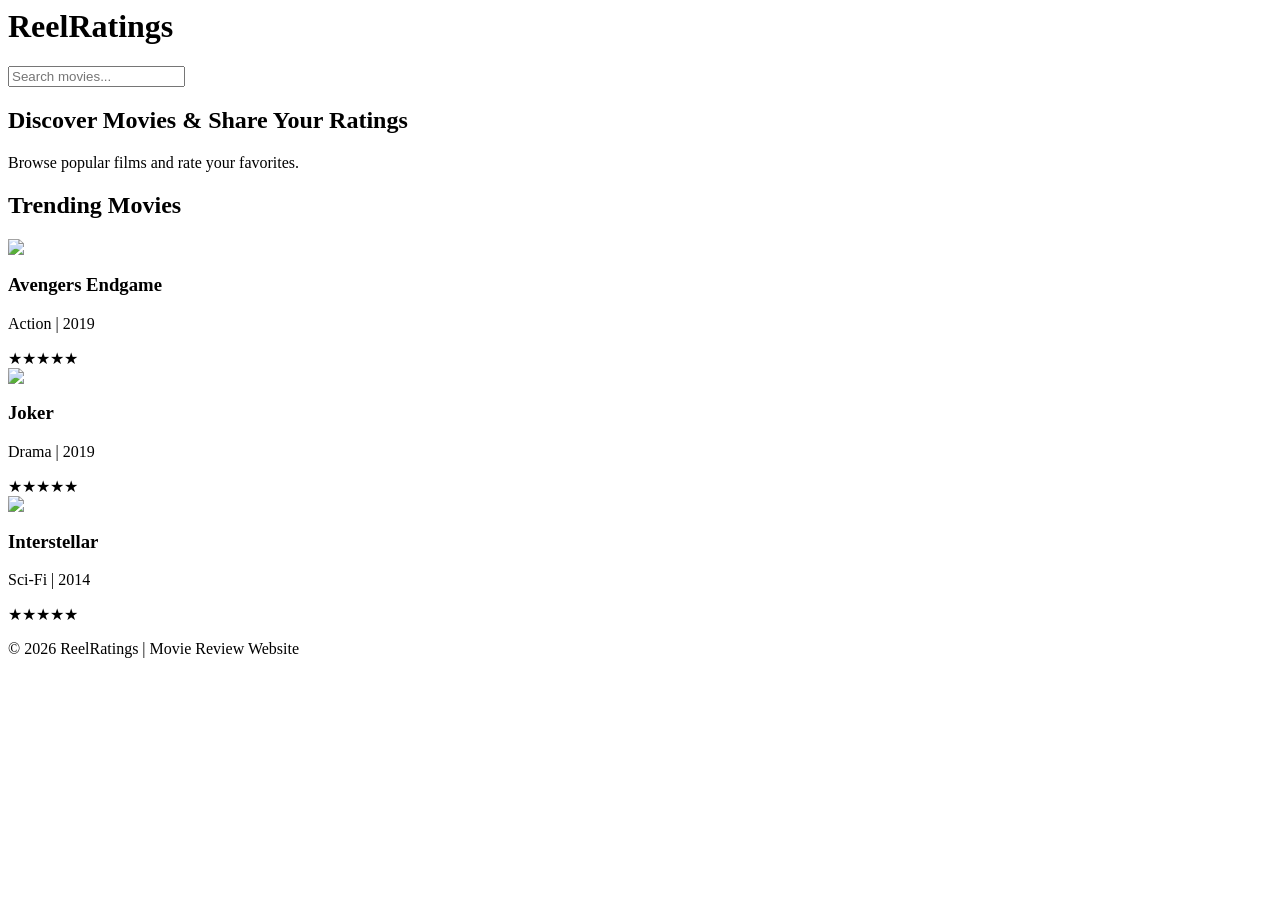
==== index.html @ 47608eb8 "Update index.html" ====
<body>

<header class="navbar">
<h1 class="logo">ReelRatings</h1>

<input type="text" id="search" placeholder="Search movies...">
</header>

<section class="hero">
<h2>Discover Movies & Share Your Ratings</h2>
<p>Browse popular films and rate your favorites.</p>
</section>

<section class="movies-section">
<h2>Trending Movies</h2>

<div class="movie-container" id="movieContainer"></div>

</section>

<footer>
<p>© 2026 ReelRatings | Movie Review Website</p>
</footer>

<script src="script.js"></script>

</body>
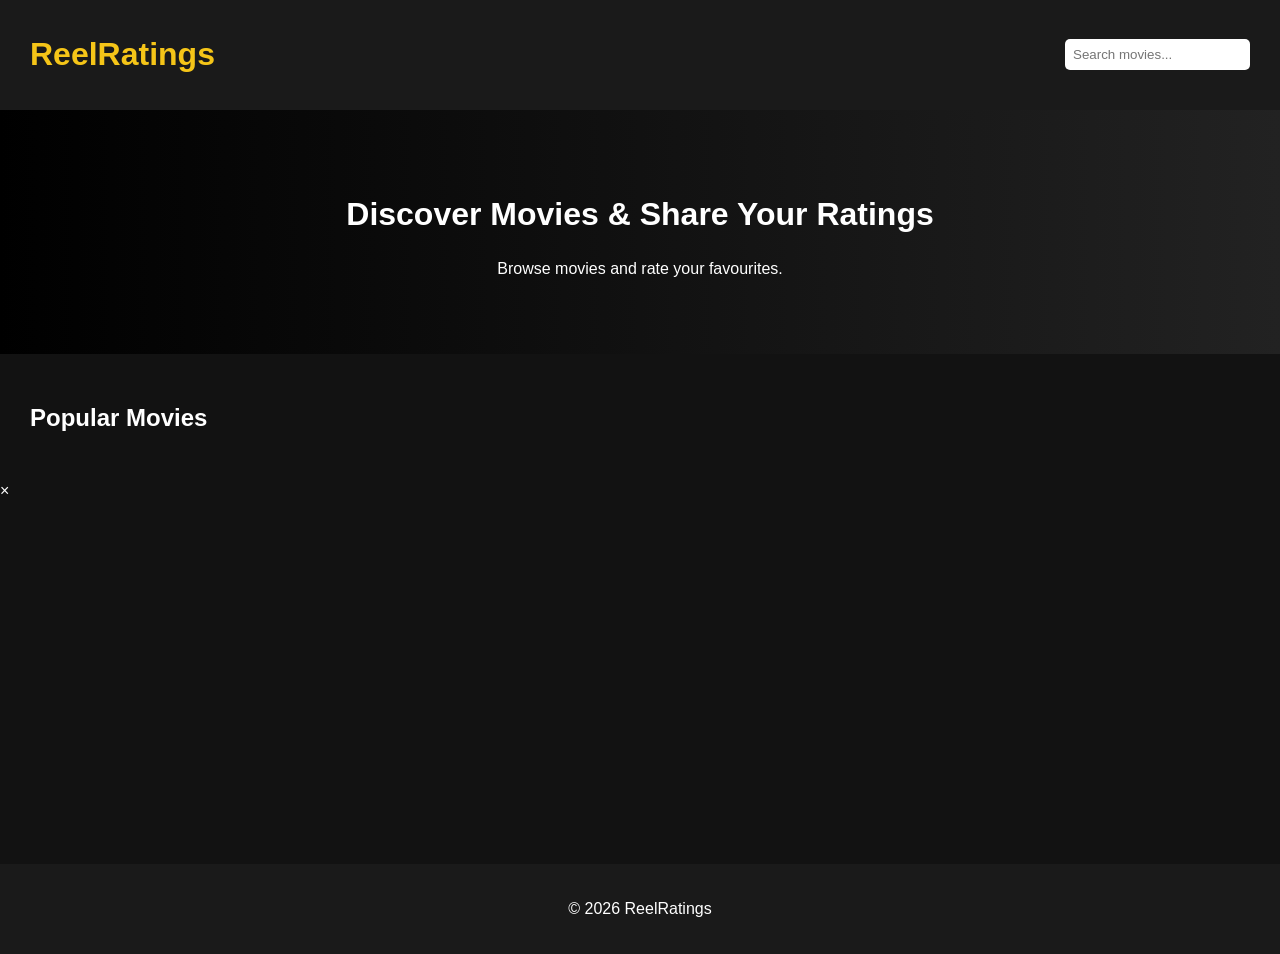
==== commit 7decb8ab: "Update index.html" ====
--- a/index.html
+++ b/index.html
@@ -1,27 +1,70 @@
+<!DOCTYPE html>
+<html lang="en">
+
+<head>
+<meta charset="UTF-8">
+<meta name="viewport" content="width=device-width, initial-scale=1.0">
+
+<title>ReelRatings - Movie Reviews</title>
+
+<link rel="stylesheet" href="style.css">
+
+</head>
+
 <body>
 
 <header class="navbar">
+
 <h1 class="logo">ReelRatings</h1>
 
 <input type="text" id="search" placeholder="Search movies...">
+
 </header>
 
+
 <section class="hero">
+
 <h2>Discover Movies & Share Your Ratings</h2>
-<p>Browse popular films and rate your favorites.</p>
+
+<p>Browse movies and rate your favourites.</p>
+
 </section>
 
+
 <section class="movies-section">
-<h2>Trending Movies</h2>
+
+<h2>Popular Movies</h2>
 
 <div class="movie-container" id="movieContainer"></div>
 
 </section>
 
+
+<div class="modal" id="movieModal">
+
+<div class="modal-content">
+
+<span class="close">&times;</span>
+
+<h2 id="modalTitle"></h2>
+
+<p id="modalDesc"></p>
+
+<iframe id="modalTrailer" width="100%" height="300" frameborder="0" allowfullscreen></iframe>
+
+</div>
+
+</div>
+
+
 <footer>
-<p>© 2026 ReelRatings | Movie Review Website</p>
+
+<p>© 2026 ReelRatings</p>
+
 </footer>
 
 <script src="script.js"></script>
 
 </body>
+
+</html>
--- a/style.css
+++ b/style.css
@@ -0,0 +1,80 @@
+body{
+font-family: Arial, Helvetica, sans-serif;
+margin:0;
+background:#121212;
+color:#fff;
+}
+
+.navbar{
+display:flex;
+justify-content:space-between;
+align-items:center;
+padding:15px 30px;
+background:#1a1a1a;
+}
+
+.logo{
+color:#f5c518;
+}
+
+.navbar input{
+padding:8px;
+border-radius:5px;
+border:none;
+}
+
+.hero{
+text-align:center;
+padding:60px 20px;
+background:linear-gradient(to right,#000,#222);
+}
+
+.hero h2{
+font-size:32px;
+}
+
+.movies-section{
+padding:30px;
+}
+
+.movie-container{
+display:grid;
+grid-template-columns:repeat(auto-fit,minmax(220px,1fr));
+gap:20px;
+}
+
+.movie-card{
+background:#1e1e1e;
+border-radius:10px;
+overflow:hidden;
+transition:transform .2s ease;
+}
+
+.movie-card:hover{
+transform:scale(1.05);
+}
+
+.movie-card img{
+width:100%;
+height:320px;
+object-fit:cover;
+}
+
+.movie-info{
+padding:10px;
+}
+
+.rating-badge{
+background:#f5c518;
+color:#000;
+padding:4px 8px;
+border-radius:4px;
+font-weight:bold;
+}
+
+footer{
+text-align:center;
+padding:20px;
+background:#1a1a1a;
+margin-top:40px;
+}
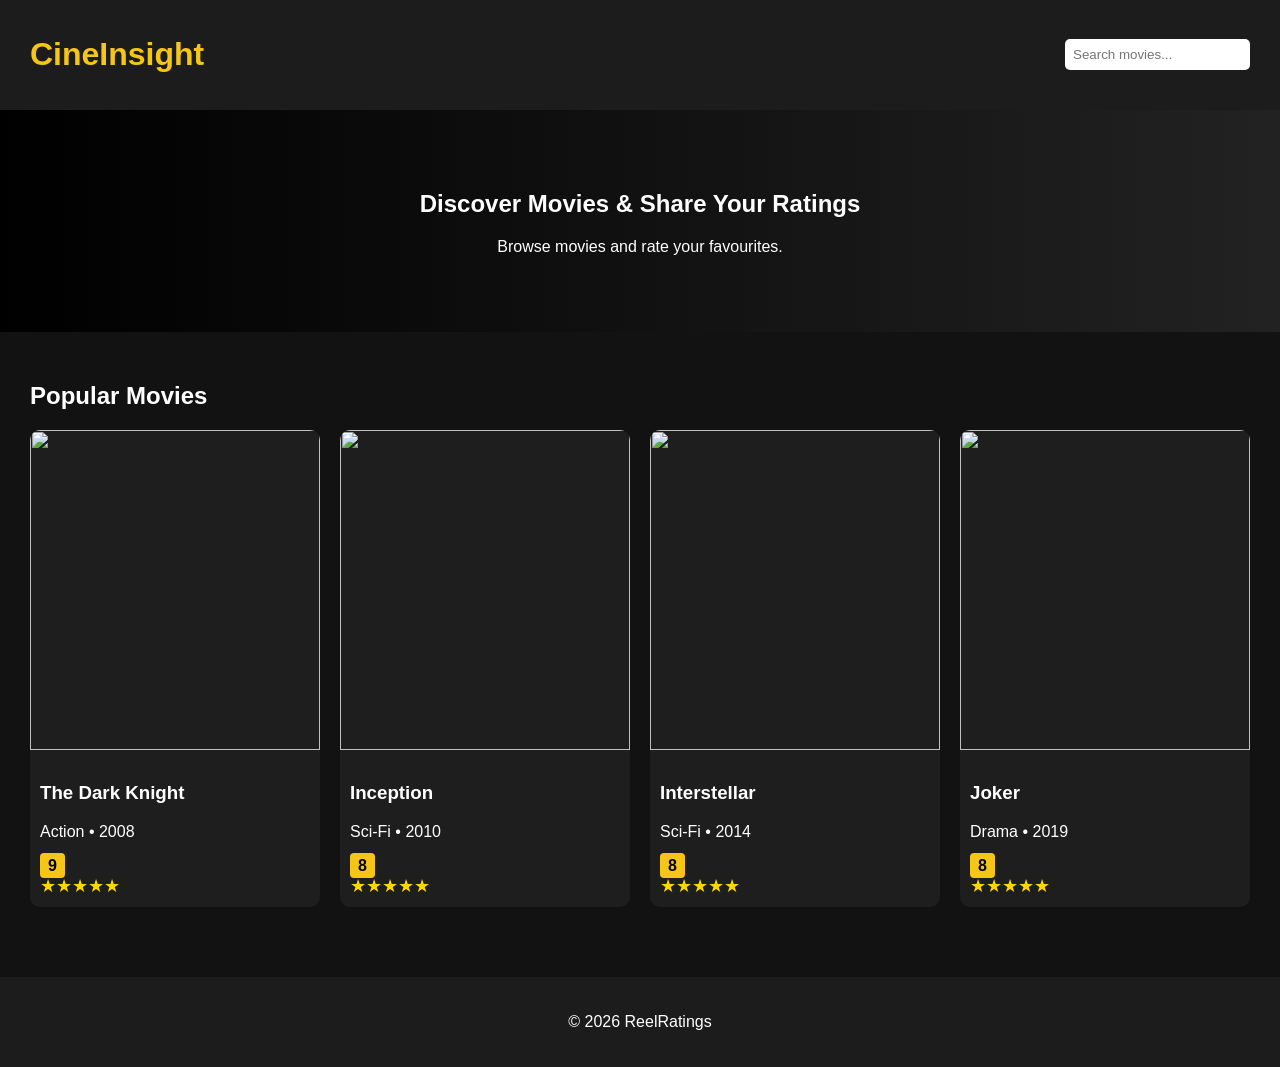
==== commit 71de83ac: "Update index.html" ====
--- a/index.html
+++ b/index.html
@@ -5,7 +5,7 @@
 <meta charset="UTF-8">
 <meta name="viewport" content="width=device-width, initial-scale=1.0">
 
-<title>ReelRatings - Movie Reviews</title>
+<title>Cine Insight - Movie Reviews</title>
 
 <link rel="stylesheet" href="style.css">
 
@@ -15,7 +15,7 @@
 
 <header class="navbar">
 
-<h1 class="logo">ReelRatings</h1>
+<h1 class="logo">CineInsight</h1>
 
 <input type="text" id="search" placeholder="Search movies...">
 
--- a/style.css
+++ b/style.css
@@ -10,7 +10,7 @@
 justify-content:space-between;
 align-items:center;
 padding:15px 30px;
-background:#1a1a1a;
+background:#1c1c1c;
 }
 
 .logo{
@@ -29,10 +29,6 @@
 background:linear-gradient(to right,#000,#222);
 }
 
-.hero h2{
-font-size:32px;
-}
-
 .movies-section{
 padding:30px;
 }
@@ -48,6 +44,7 @@
 border-radius:10px;
 overflow:hidden;
 transition:transform .2s ease;
+cursor:pointer;
 }
 
 .movie-card:hover{
@@ -72,9 +69,40 @@
 font-weight:bold;
 }
 
+.stars{
+color:#ffd700;
+font-size:18px;
+cursor:pointer;
+}
+
+.modal{
+display:none;
+position:fixed;
+top:0;
+left:0;
+width:100%;
+height:100%;
+background:rgba(0,0,0,0.85);
+}
+
+.modal-content{
+background:#fff;
+color:#000;
+width:60%;
+margin:5% auto;
+padding:20px;
+border-radius:10px;
+}
+
+.close{
+float:right;
+font-size:25px;
+cursor:pointer;
+}
+
 footer{
 text-align:center;
 padding:20px;
-background:#1a1a1a;
+background:#1c1c1c;
 margin-top:40px;
 }
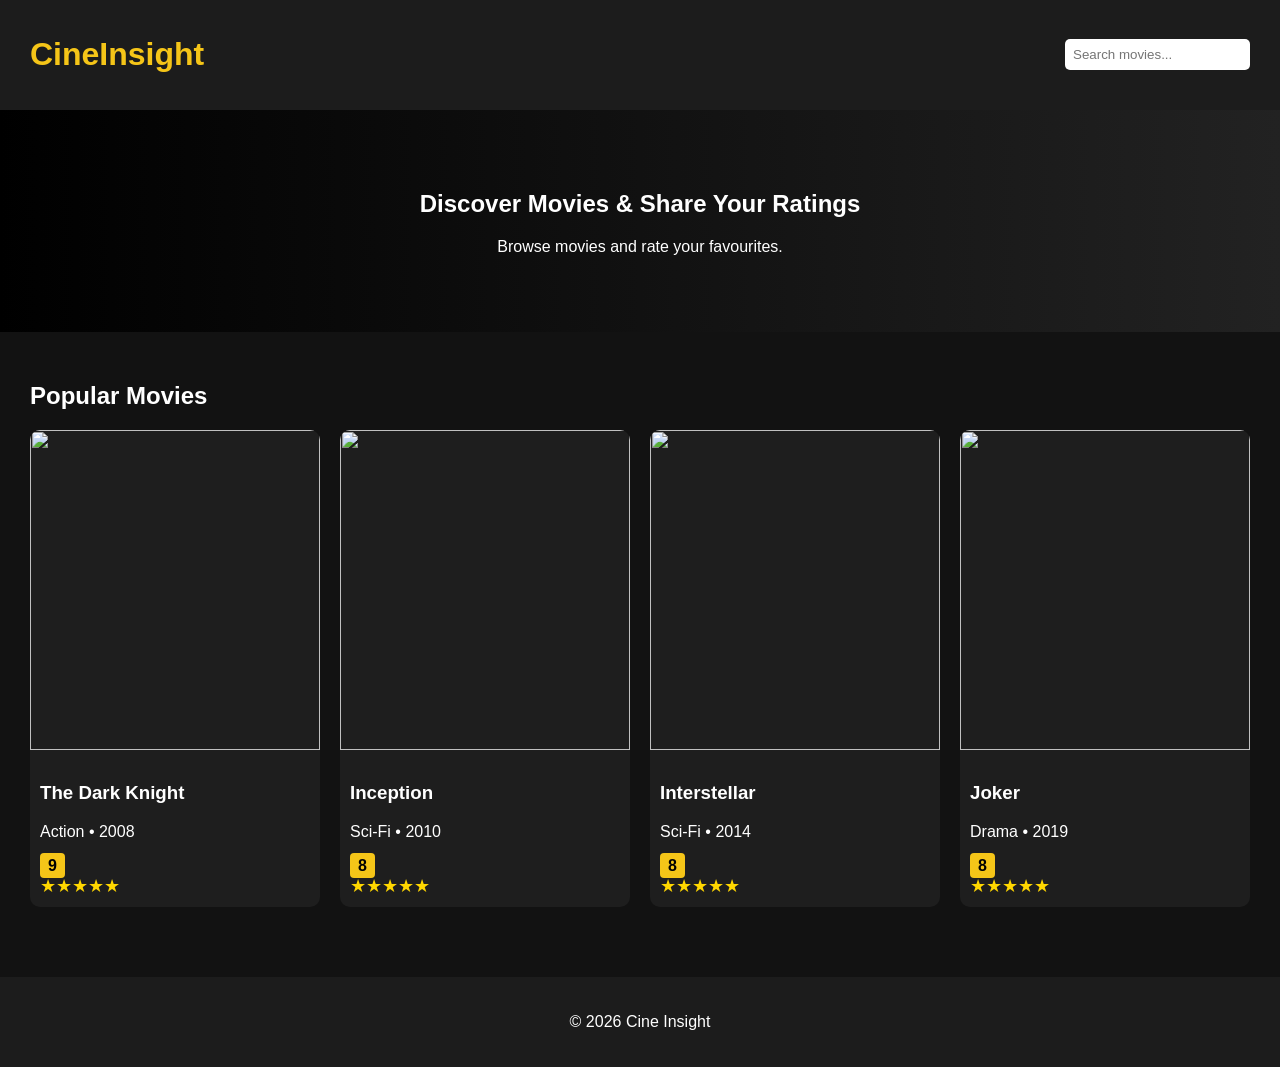
==== commit 14bfede4: "Update footer copyright text" ====
--- a/index.html
+++ b/index.html
@@ -59,7 +59,7 @@
 
 <footer>
 
-<p>© 2026 ReelRatings</p>
+<p>© 2026 Cine Insight</p>
 
 </footer>
 
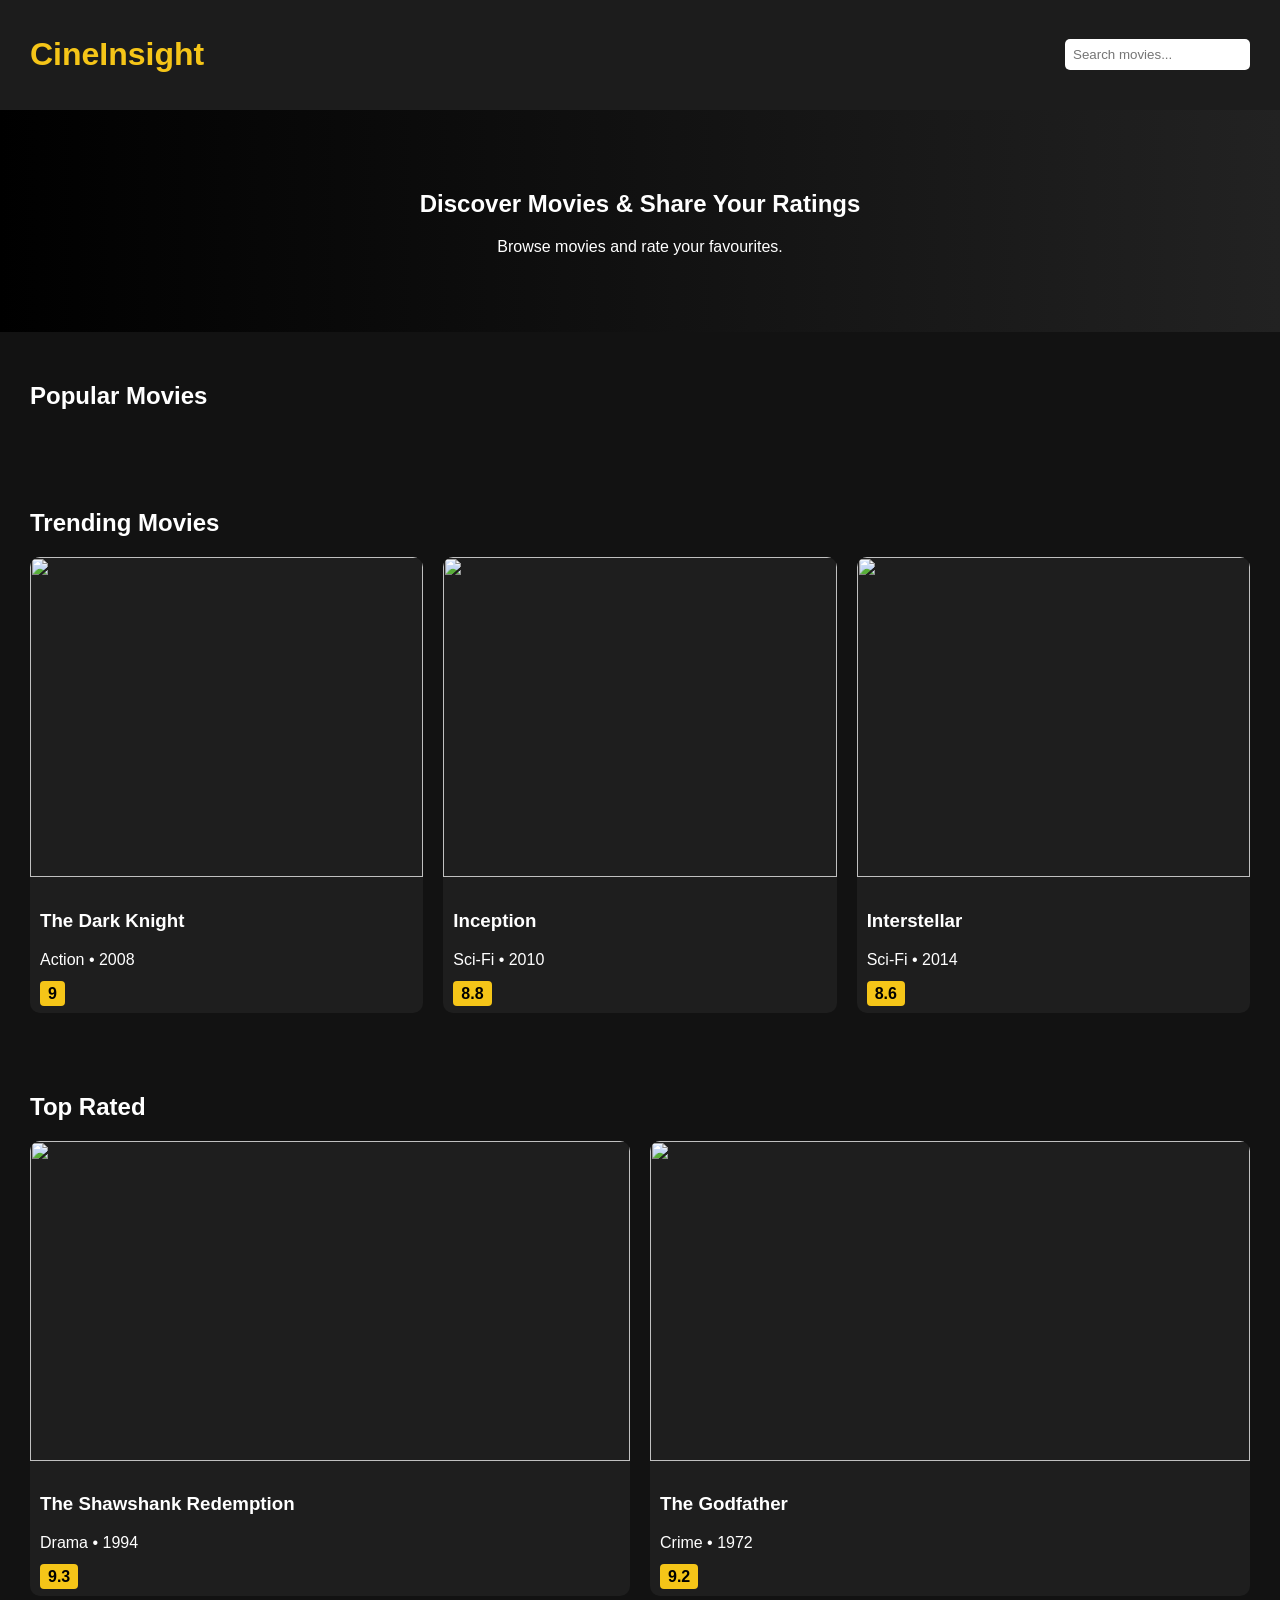
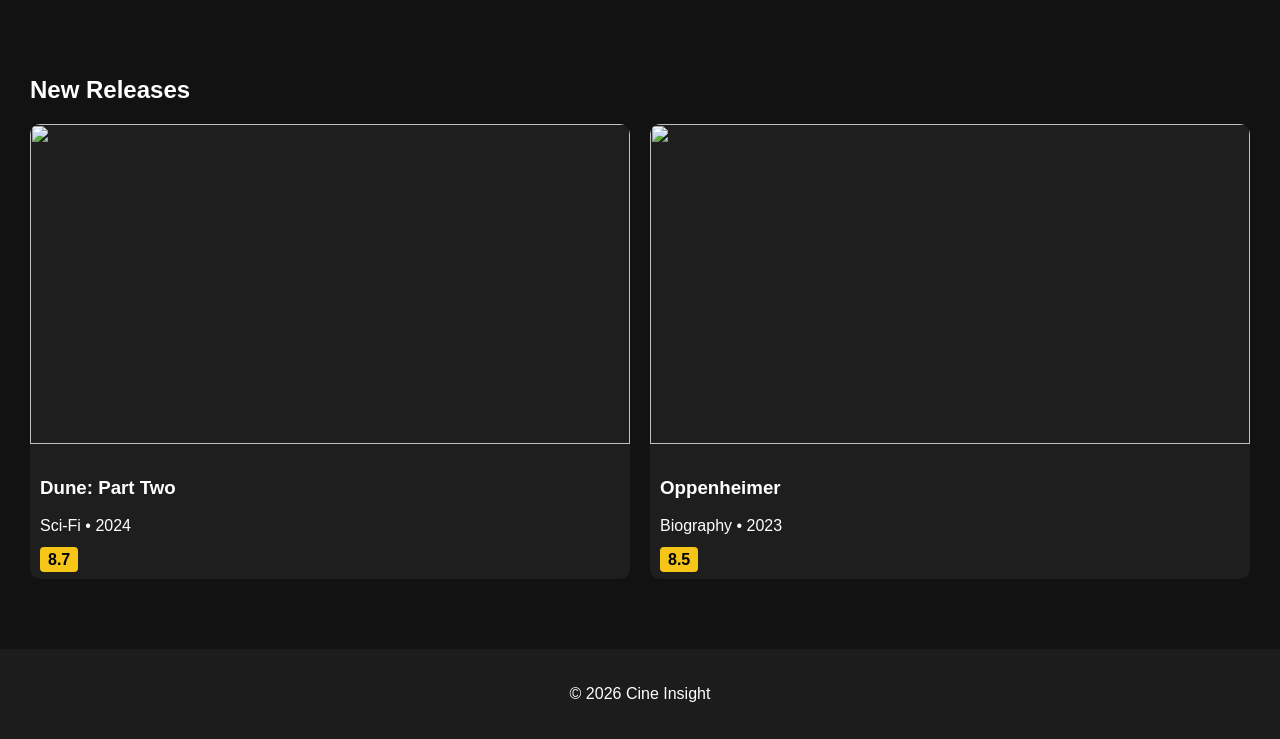
==== commit 03d2caac: "Add sections for trending, top rated, and new releases" ====
--- a/index.html
+++ b/index.html
@@ -38,7 +38,23 @@
 <div class="movie-container" id="movieContainer"></div>
 
 </section>
+<section class="movies-section">
+<h2>Trending Movies</h2>
+<div class="movie-container" id="trending"></div>
+</section>
 
+<section class="movies-section">
+<h2>Top Rated</h2>
+<div class="movie-container" id="topRated"></div>
+</section>
+
+<section class="movies-section">
+<h2>New Releases</h2>
+<div class="movie-container" id="newReleases"></div>
+</section>
+
+<script src="movies-data.js"></script>
+<script src="script.js"></script>
 
 <div class="modal" id="movieModal">
 
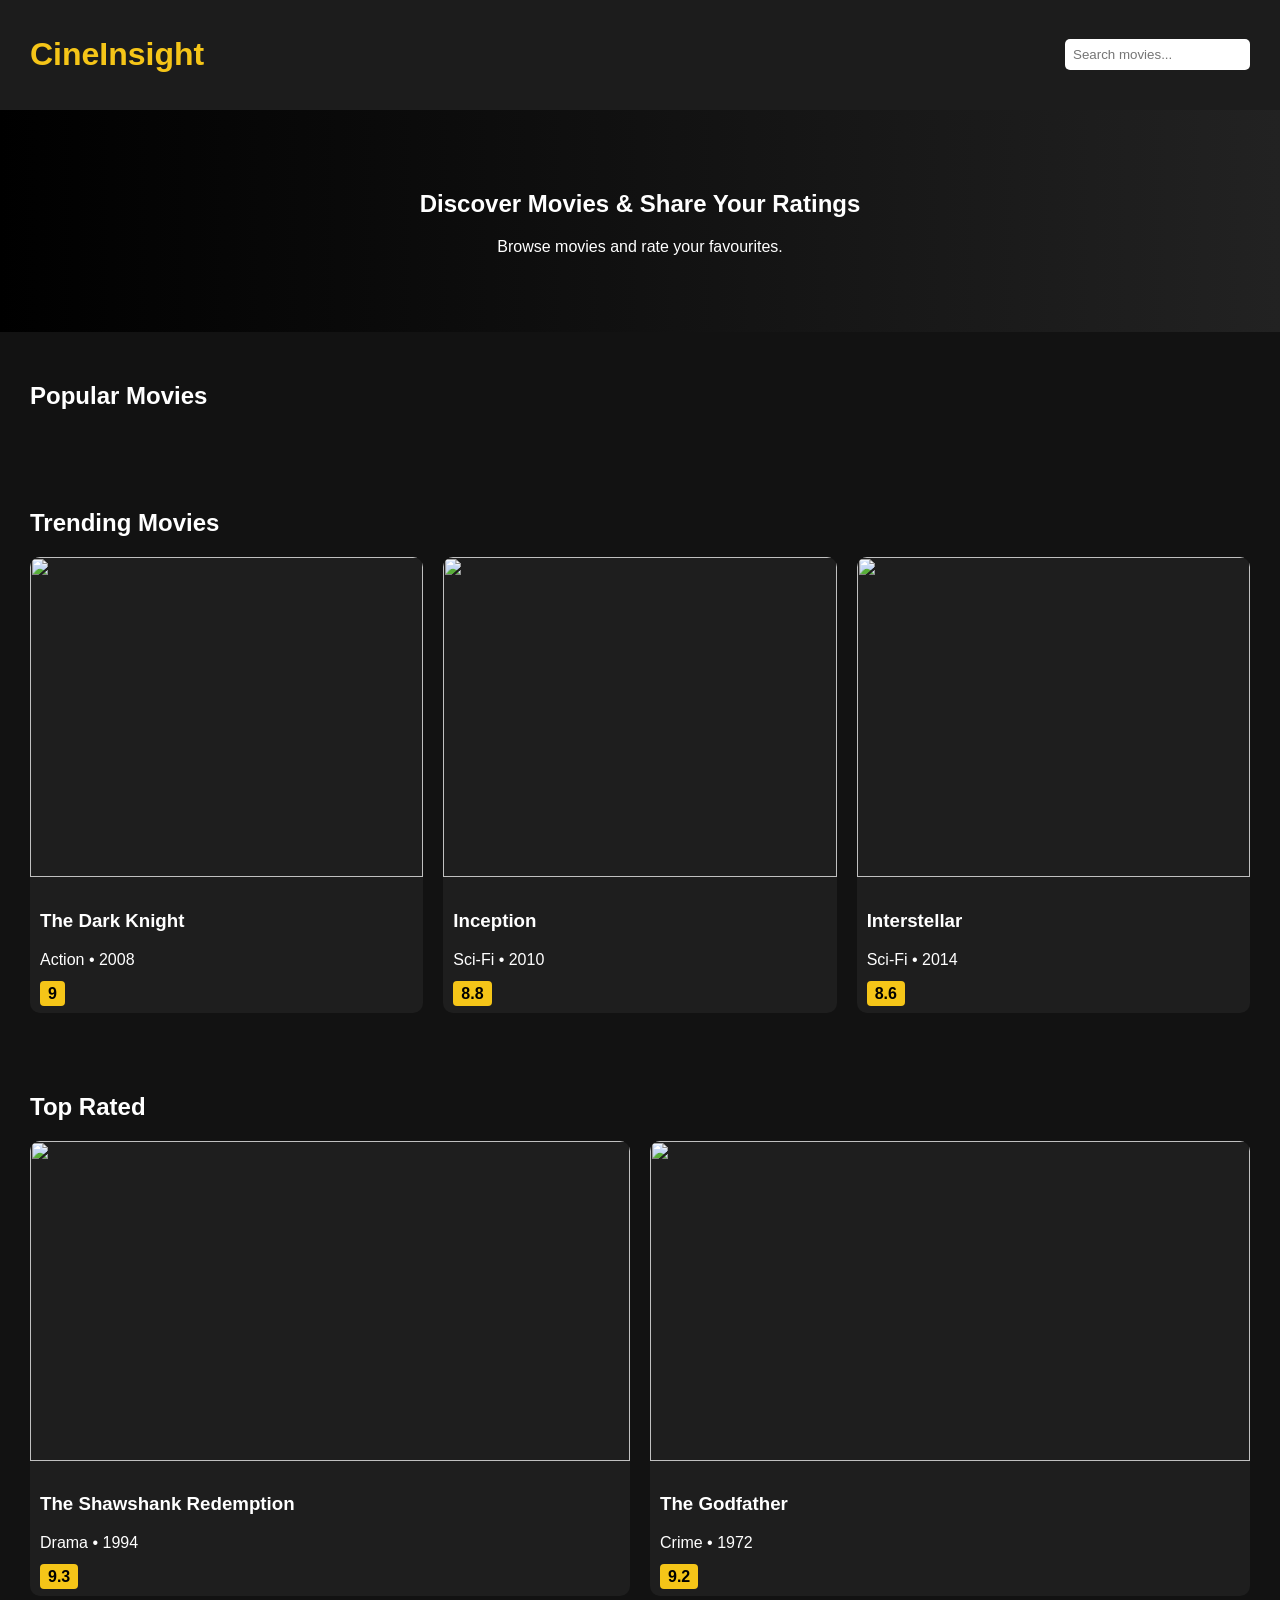
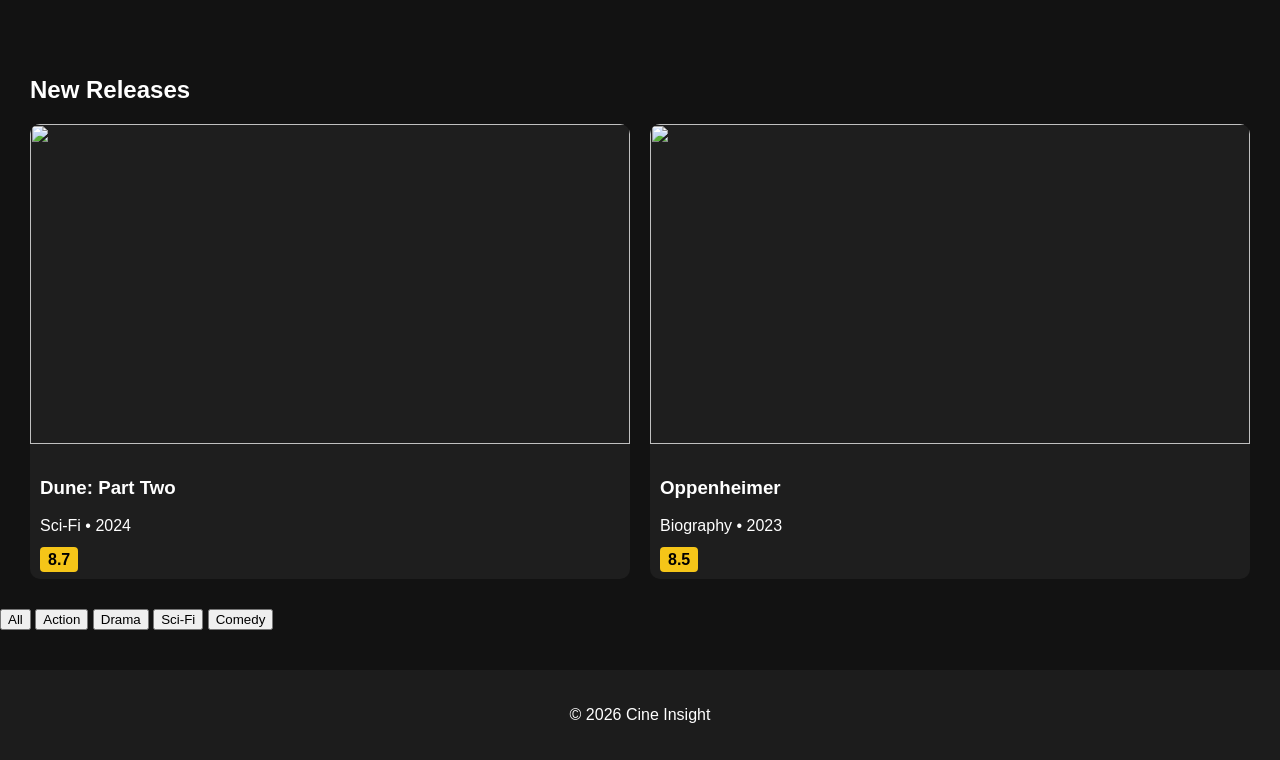
==== commit 4f13109e: "Add genre filter buttons to index.html Added genre filter buttons to the HTML." ====
--- a/index.html
+++ b/index.html
@@ -55,7 +55,15 @@
 
 <script src="movies-data.js"></script>
 <script src="script.js"></script>
+<div class="filters">
 
+<button onclick="filterGenre('all')">All</button>
+<button onclick="filterGenre('Action')">Action</button>
+<button onclick="filterGenre('Drama')">Drama</button>
+<button onclick="filterGenre('Sci-Fi')">Sci-Fi</button>
+<button onclick="filterGenre('Comedy')">Comedy</button>
+
+</div>
 <div class="modal" id="movieModal">
 
 <div class="modal-content">
--- a/style.css
+++ b/style.css
@@ -106,3 +106,21 @@
 background:#1c1c1c;
 margin-top:40px;
 }
+.movie-card{
+background:#1e1e1e;
+border-radius:10px;
+overflow:hidden;
+transition:transform .3s ease, box-shadow .3s ease;
+cursor:pointer;
+}
+
+.movie-card:hover{
+transform:scale(1.08);
+box-shadow:0 10px 20px rgba(0,0,0,0.5);
+}
+
+.movie-card img{
+width:100%;
+height:320px;
+object-fit:cover;
+}
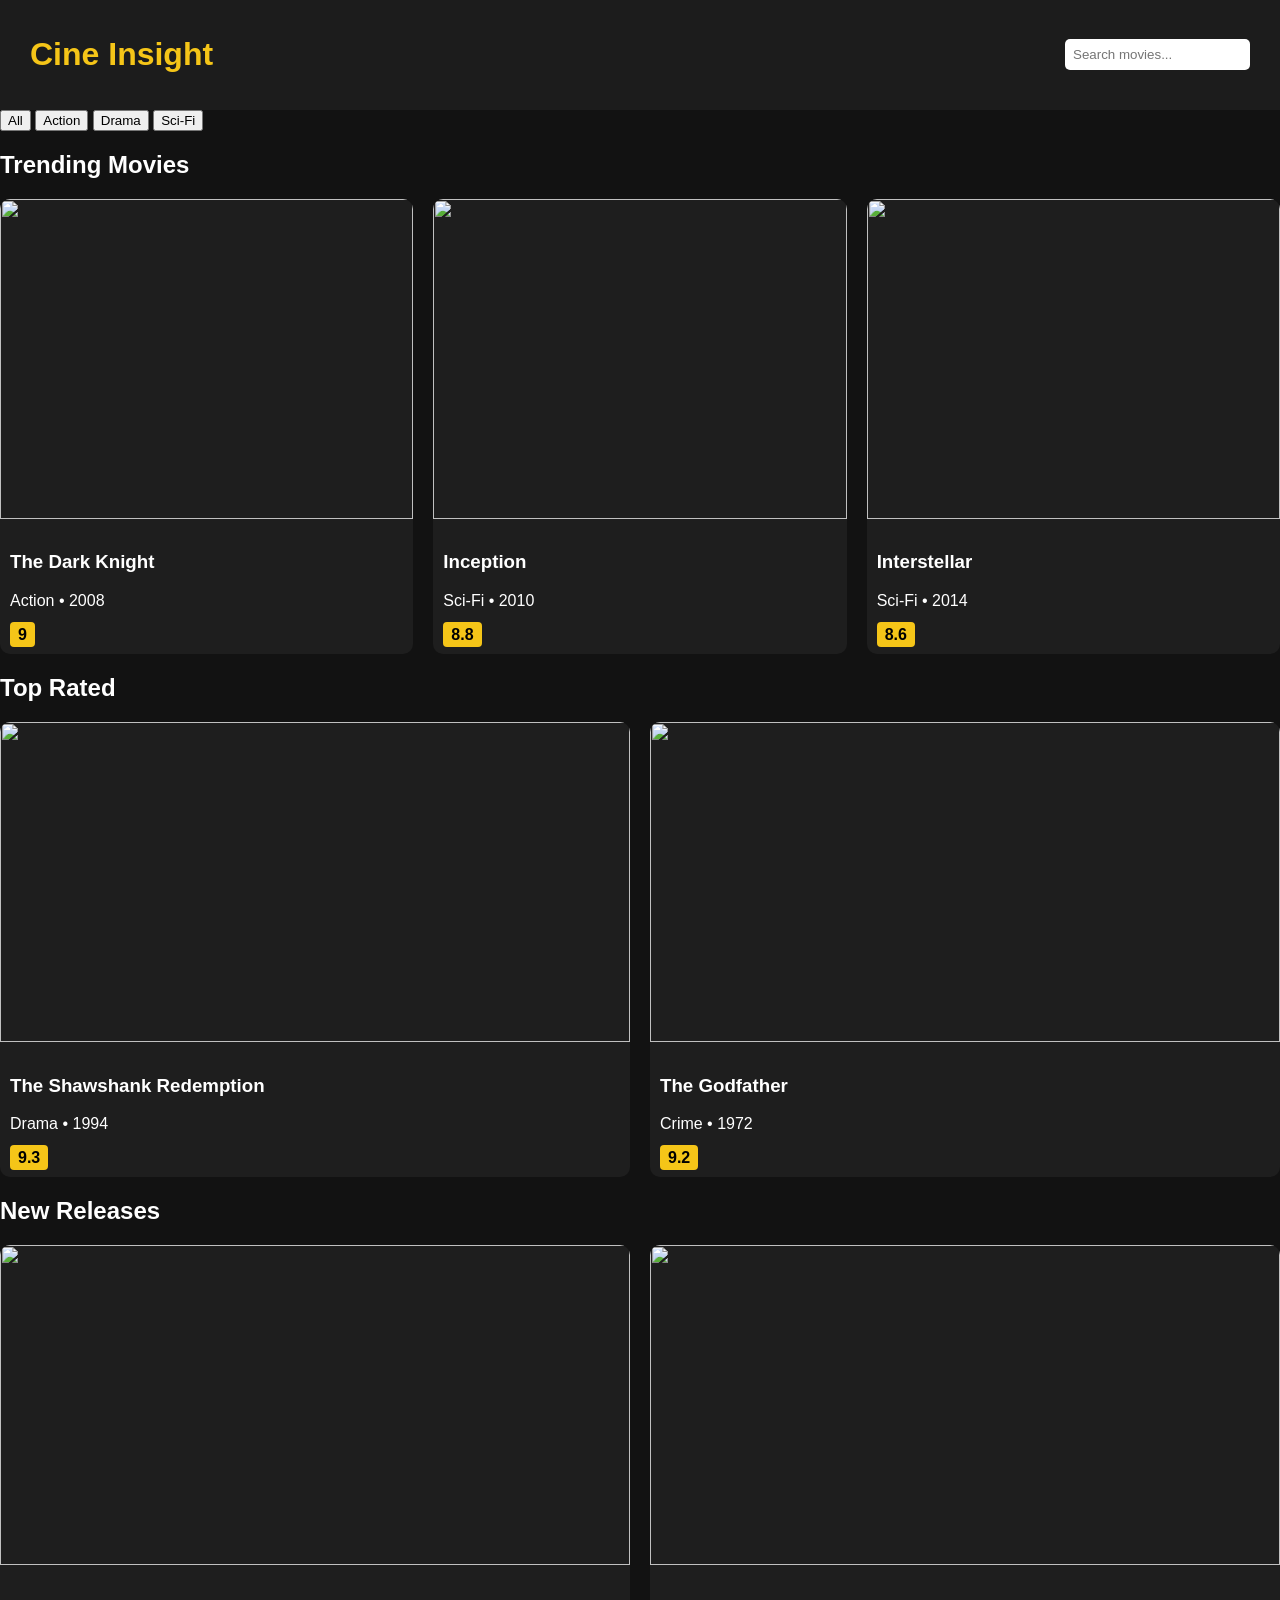
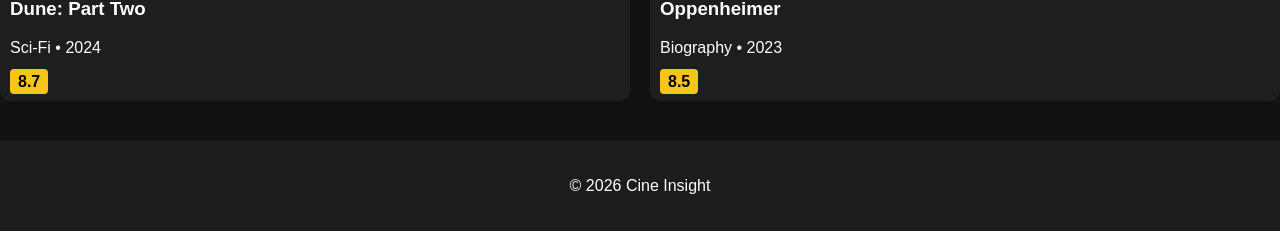
==== commit 78790803: "Update index.html" ====
--- a/index.html
+++ b/index.html
@@ -2,10 +2,11 @@
 <html lang="en">
 
 <head>
+
 <meta charset="UTF-8">
 <meta name="viewport" content="width=device-width, initial-scale=1.0">
 
-<title>Cine Insight - Movie Reviews</title>
+<title>Cine Insight</title>
 
 <link rel="stylesheet" href="style.css">
 
@@ -15,70 +16,48 @@
 
 <header class="navbar">
 
-<h1 class="logo">CineInsight</h1>
+<h1 class="logo">Cine Insight</h1>
 
 <input type="text" id="search" placeholder="Search movies...">
 
 </header>
 
 
-<section class="hero">
-
-<h2>Discover Movies & Share Your Ratings</h2>
-
-<p>Browse movies and rate your favourites.</p>
-
-</section>
-
-
-<section class="movies-section">
-
-<h2>Popular Movies</h2>
-
-<div class="movie-container" id="movieContainer"></div>
-
-</section>
-<section class="movies-section">
-<h2>Trending Movies</h2>
-<div class="movie-container" id="trending"></div>
-</section>
-
-<section class="movies-section">
-<h2>Top Rated</h2>
-<div class="movie-container" id="topRated"></div>
-</section>
-
-<section class="movies-section">
-<h2>New Releases</h2>
-<div class="movie-container" id="newReleases"></div>
-</section>
-
-<script src="movies-data.js"></script>
-<script src="script.js"></script>
 <div class="filters">
 
 <button onclick="filterGenre('all')">All</button>
 <button onclick="filterGenre('Action')">Action</button>
 <button onclick="filterGenre('Drama')">Drama</button>
 <button onclick="filterGenre('Sci-Fi')">Sci-Fi</button>
-<button onclick="filterGenre('Comedy')">Comedy</button>
-
-</div>
-<div class="modal" id="movieModal">
-
-<div class="modal-content">
-
-<span class="close">&times;</span>
-
-<h2 id="modalTitle"></h2>
-
-<p id="modalDesc"></p>
-
-<iframe id="modalTrailer" width="100%" height="300" frameborder="0" allowfullscreen></iframe>
 
 </div>
 
-</div>
+
+<section>
+
+<h2>Trending Movies</h2>
+
+<div class="movie-container" id="trending"></div>
+
+</section>
+
+
+<section>
+
+<h2>Top Rated</h2>
+
+<div class="movie-container" id="topRated"></div>
+
+</section>
+
+
+<section>
+
+<h2>New Releases</h2>
+
+<div class="movie-container" id="newReleases"></div>
+
+</section>
 
 
 <footer>
@@ -87,6 +66,8 @@
 
 </footer>
 
+
+<script src="movies-data.js"></script>
 <script src="script.js"></script>
 
 </body>
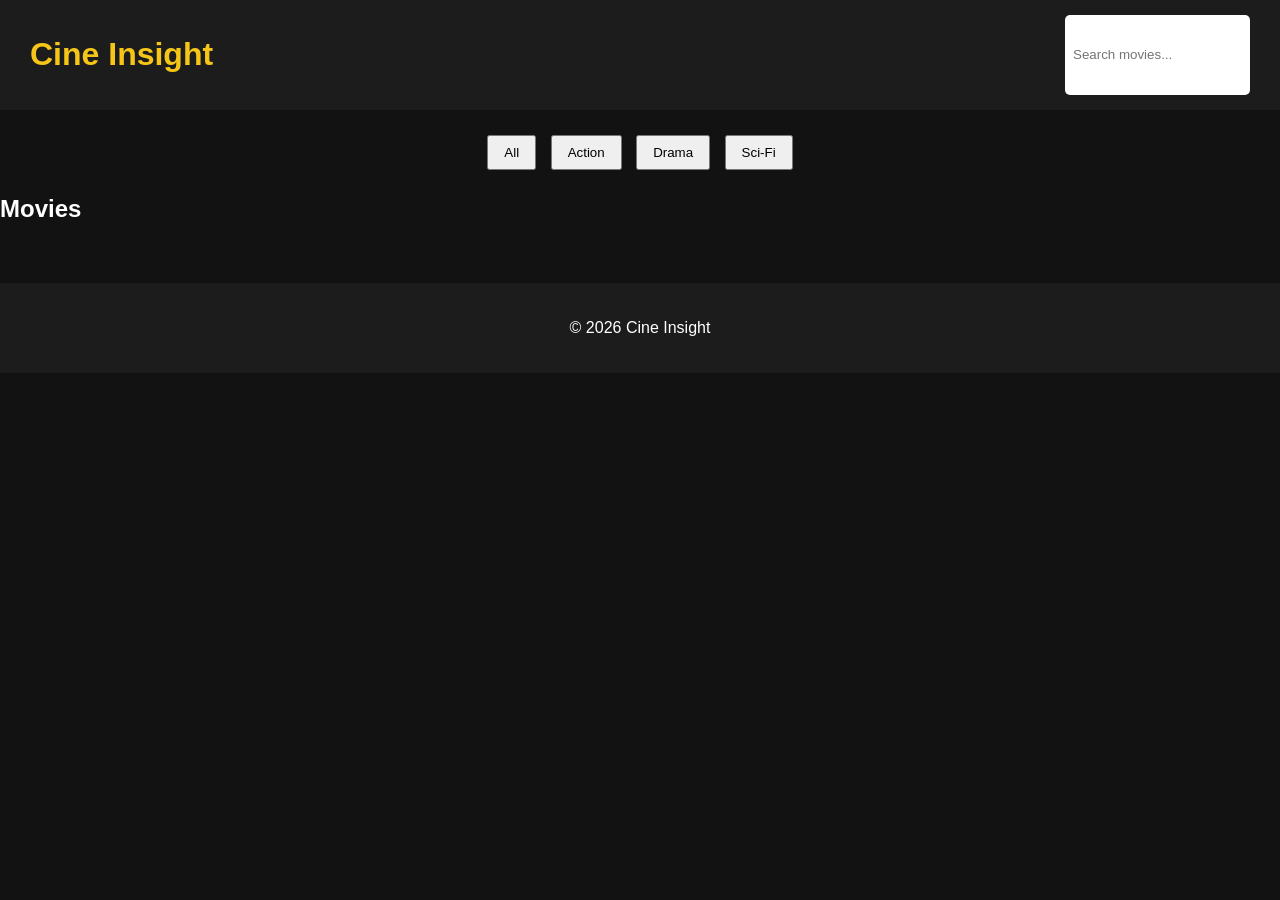
==== commit 11250d00: "Refactor movie sections in index.html Removed sections for 'Top Rated' and 'New Releases' movies, up" ====
--- a/index.html
+++ b/index.html
@@ -35,27 +35,9 @@
 
 <section>
 
-<h2>Trending Movies</h2>
+<h2>Movies</h2>
 
-<div class="movie-container" id="trending"></div>
-
-</section>
-
-
-<section>
-
-<h2>Top Rated</h2>
-
-<div class="movie-container" id="topRated"></div>
-
-</section>
-
-
-<section>
-
-<h2>New Releases</h2>
-
-<div class="movie-container" id="newReleases"></div>
+<div class="movie-container" id="movieContainer"></div>
 
 </section>
 
--- a/style.css
+++ b/style.css
@@ -1,14 +1,13 @@
 body{
-font-family: Arial, Helvetica, sans-serif;
+font-family: Arial, sans-serif;
 margin:0;
 background:#121212;
-color:#fff;
+color:white;
 }
 
 .navbar{
 display:flex;
 justify-content:space-between;
-align-items:center;
 padding:15px 30px;
 background:#1c1c1c;
 }
@@ -23,37 +22,38 @@
 border:none;
 }
 
-.hero{
+.filters{
 text-align:center;
-padding:60px 20px;
-background:linear-gradient(to right,#000,#222);
+margin:20px;
 }
 
-.movies-section{
-padding:30px;
+.filters button{
+padding:8px 15px;
+margin:5px;
+cursor:pointer;
 }
 
 .movie-container{
 display:grid;
-grid-template-columns:repeat(auto-fit,minmax(220px,1fr));
+grid-template-columns:repeat(auto-fit,minmax(200px,1fr));
 gap:20px;
+padding:20px;
 }
 
 .movie-card{
 background:#1e1e1e;
 border-radius:10px;
 overflow:hidden;
-transition:transform .2s ease;
-cursor:pointer;
+transition:transform .3s ease;
 }
 
 .movie-card:hover{
-transform:scale(1.05);
+transform:scale(1.08);
 }
 
 .movie-card img{
 width:100%;
-height:320px;
+height:300px;
 object-fit:cover;
 }
 
@@ -61,66 +61,12 @@
 padding:10px;
 }
 
-.rating-badge{
-background:#f5c518;
-color:#000;
-padding:4px 8px;
-border-radius:4px;
-font-weight:bold;
-}
-
-.stars{
-color:#ffd700;
-font-size:18px;
-cursor:pointer;
-}
-
-.modal{
-display:none;
-position:fixed;
-top:0;
-left:0;
-width:100%;
-height:100%;
-background:rgba(0,0,0,0.85);
-}
-
-.modal-content{
-background:#fff;
-color:#000;
-width:60%;
-margin:5% auto;
-padding:20px;
-border-radius:10px;
-}
-
-.close{
-float:right;
-font-size:25px;
-cursor:pointer;
+.rating{
+color:#f5c518;
 }
 
 footer{
 text-align:center;
 padding:20px;
 background:#1c1c1c;
-margin-top:40px;
 }
-.movie-card{
-background:#1e1e1e;
-border-radius:10px;
-overflow:hidden;
-transition:transform .3s ease, box-shadow .3s ease;
-cursor:pointer;
-}
-
-.movie-card:hover{
-transform:scale(1.08);
-box-shadow:0 10px 20px rgba(0,0,0,0.5);
-}
-
-.movie-card img{
-width:100%;
-height:320px;
-object-fit:cover;
-}
